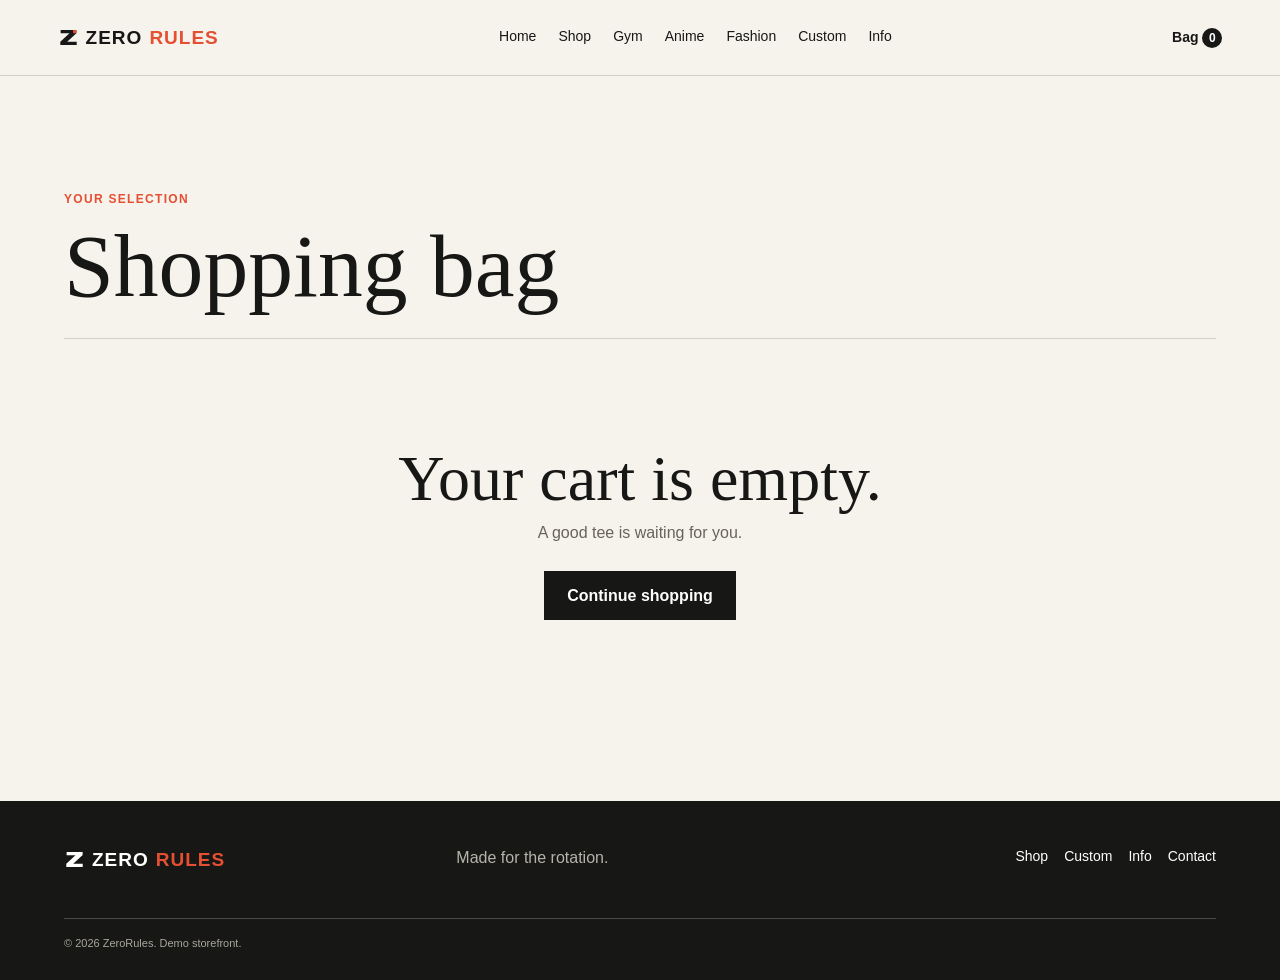
==== cart.html @ 44c37d52 "preview whole site" ====
<!doctype html>
<html lang="en"><head><meta charset="UTF-8" /><meta name="viewport" content="width=device-width, initial-scale=1.0" /><meta name="description" content="Review and manage your ZeroRules shopping bag." /><title>Shopping Bag | ZeroRules</title><link rel="stylesheet" href="css/styles.css" /><script src="js/products.js" defer></script><script src="js/cart.js" defer></script><script src="js/app.js" defer></script></head><body><a class="skip-link" href="#main-content">Skip to shopping bag</a><header class="site-header"><a class="brand" href="index.html" aria-label="ZeroRules home"><img class="brand-logo" src="images/zerorules-mark.svg" alt="" />ZERO<span>RULES</span></a><button class="menu-toggle" type="button" aria-expanded="false" aria-controls="primary-nav">Menu</button><nav class="primary-nav" id="primary-nav" aria-label="Primary navigation"><a href="index.html">Home</a><a href="products.html">Shop</a><a href="products.html?category=gym">Gym</a><a href="products.html?category=anime">Anime</a><a href="products.html?category=fashionable">Fashion</a><a href="products.html?category=custom">Custom</a><a href="info.html">Info</a></nav><a class="cart-link active" href="cart.html" aria-label="Shopping bag">Bag <span data-cart-count>0</span></a></header><main id="main-content" class="cart-page" data-cart-page></main><footer class="site-footer"><a class="brand" href="index.html"><img class="brand-logo" src="images/zerorules-mark.svg" alt="" />ZERO<span>RULES</span></a><p>Made for the rotation.</p><div><a href="products.html">Shop</a><a href="products.html?category=custom">Custom</a><a href="info.html">Info</a><a href="mailto:owner@zerorules.in">Contact</a></div><small>© 2026 ZeroRules. Demo storefront.</small></footer></body></html>
---- css/styles.css ----
:root { --ink: #171715; --paper: #f6f3ed; --acid: #e54f32; --blue: #345adf; --line: #d5d0c7; --muted: #67635c; --display: Georgia, "Times New Roman", serif; --sans: "Trebuchet MS", "Segoe UI", sans-serif; }
* { box-sizing: border-box; }
html { scroll-behavior: smooth; }
body { margin: 0; background: var(--paper); color: var(--ink); font-family: var(--sans); font-size: 16px; line-height: 1.45; }
img { display: block; max-width: 100%; }
a { color: inherit; text-decoration: none; }
button, input, select { font: inherit; }
button, a, input, select { -webkit-tap-highlight-color: transparent; }
:focus-visible { outline: 3px solid var(--blue); outline-offset: 3px; }
.skip-link { position: fixed; top: 8px; left: 8px; z-index: 10; transform: translateY(-150%); background: var(--ink); color: white; padding: 10px 14px; }
.skip-link:focus { transform: translateY(0); }
.site-header { min-height: 76px; padding: 0 4.5vw; display: flex; align-items: center; gap: 28px; border-bottom: 1px solid var(--line); position: relative; background: var(--paper); z-index: 3; }
.brand { display: inline-flex; align-items: center; gap: 7px; font-weight: 900; letter-spacing: 1px; font-size: 19px; white-space: nowrap; }
.brand span { color: var(--acid); }
.brand-logo { width: 21px; height: 21px; flex: 0 0 21px; }
.site-footer .brand-logo { filter: brightness(0) invert(1); }
.primary-nav { display: flex; gap: 22px; margin: 0 auto; font-size: 14px; }
.primary-nav a { border-bottom: 2px solid transparent; padding: 5px 0; }
.primary-nav a:hover, .primary-nav a.active { border-color: var(--acid); }
.cart-link { font-weight: bold; font-size: 14px; white-space: nowrap; }
.cart-link span { display: inline-grid; place-items: center; min-width: 20px; height: 20px; padding: 0 5px; color: white; background: var(--ink); border-radius: 50%; font-size: 12px; }
.menu-toggle { display: none; background: none; border: 0; font-weight: bold; cursor: pointer; }
.hero { min-height: min(720px, calc(100vh - 76px)); display: grid; grid-template-columns: 1fr 1fr; position: relative; overflow: hidden; border-bottom: 1px solid var(--line); }
.hero-copy { padding: clamp(70px, 11vw, 154px) 8vw 60px 9vw; align-self: center; position: relative; z-index: 1; }
.eyebrow { color: var(--acid); font-size: 12px; font-weight: 900; letter-spacing: 1.3px; text-transform: uppercase; margin: 0 0 15px; }
h1, h2, h3, p { margin-top: 0; }
h1, h2 { font-family: var(--display); font-weight: 500; line-height: .94; letter-spacing: 0; }
.hero h1 { font-size: clamp(58px, 7vw, 108px); margin-bottom: 25px; }
.hero-text { max-width: 390px; font-size: 17px; color: var(--muted); }
.button-row { margin-top: 35px; display: flex; align-items: center; gap: 25px; flex-wrap: wrap; }
.button { border: 1px solid var(--ink); display: inline-flex; align-items: center; justify-content: center; min-height: 48px; padding: 12px 22px; font-weight: bold; cursor: pointer; transition: transform .2s ease, background .2s ease, color .2s ease; }
.button:hover { transform: translateY(-3px); }
.button-dark { background: var(--ink); color: white; }
.button-dark:hover { background: var(--acid); border-color: var(--acid); }
.button-light { background: transparent; color: var(--paper); border-color: var(--paper); }
.button-light:hover { background: var(--paper); color: var(--ink); }
.text-link { font-size: 14px; font-weight: bold; border-bottom: 1px solid currentColor; padding-bottom: 3px; }
.hero-image { height: 100%; min-height: 480px; background: var(--blue); overflow: hidden; }
.hero-image img { width: 100%; height: 100%; object-fit: cover; mix-blend-mode: multiply; transition: transform .6s ease; }
.hero:hover .hero-image img { transform: scale(1.04); }
.image-caption { position: absolute; right: 4.5vw; bottom: 18px; margin: 0; color: white; font-size: 12px; font-weight: bold; letter-spacing: 1px; }
.hero-sticker { position: absolute; left: calc(50% - 38px); bottom: 45px; display: grid; place-items: center; width: 100px; height: 100px; padding: 10px; background: var(--acid); border-radius: 50%; color: white; font-size: 14px; font-weight: 900; line-height: .95; text-align: center; transform: rotate(-12deg); }
.marquee { display: flex; justify-content: space-around; align-items: center; gap: 22px; min-height: 55px; padding: 10px 4vw; background: var(--ink); color: white; overflow: hidden; font-size: 12px; font-weight: bold; letter-spacing: 1px; text-transform: uppercase; white-space: nowrap; }
.marquee span:nth-child(even) { color: var(--acid); font-size: 16px; }
.section { padding: clamp(68px, 9vw, 125px) 5vw; }
.section-heading { display: flex; justify-content: space-between; align-items: flex-end; gap: 20px; margin-bottom: 35px; }
.section h2 { font-size: clamp(40px, 5vw, 70px); margin-bottom: 0; }
.product-grid { display: grid; grid-template-columns: repeat(4, 1fr); gap: 20px; }
.product-card { min-width: 0; }
.product-image { display: block; aspect-ratio: .84; overflow: hidden; background: #e2ddd3; }
.product-image img { height: 100%; width: 100%; object-fit: cover; transition: transform .45s ease; }
.product-card:hover .product-image img { transform: scale(1.05); }
.product-info { padding: 14px 2px 5px; }
.product-meta { color: var(--muted); font-size: 11px; font-weight: bold; letter-spacing: 1px; text-transform: uppercase; margin-bottom: 5px; }
.product-card h3 { font-size: 17px; margin-bottom: 4px; }
.product-card h3 a:hover, .card-link:hover { color: var(--acid); }
.price { margin-bottom: 8px; font-weight: bold; }
.card-sizes { color: var(--muted); font-size: 12px; margin-bottom: 13px; white-space: nowrap; overflow: hidden; text-overflow: ellipsis; }
.card-link { font-size: 13px; font-weight: bold; }
.collections { background: #ded8cc; }
.collection-grid { display: grid; grid-template-columns: repeat(4, 1fr); gap: 14px; }
.collection-card { position: relative; height: clamp(285px, 33vw, 470px); overflow: hidden; background: var(--ink); color: white; }
.collection-card img { height: 100%; width: 100%; object-fit: cover; opacity: .82; transition: transform .55s ease, opacity .3s ease; }
.collection-card:hover img { transform: scale(1.06); opacity: .68; }
.collection-card span { position: absolute; inset: auto 16px 15px; display: flex; justify-content: space-between; align-items: center; font-family: var(--display); font-size: clamp(23px, 2.2vw, 34px); }
.collection-card b { font-family: var(--sans); font-size: 21px; }
.story-section { display: grid; grid-template-columns: .92fr 1.08fr; min-height: 620px; background: var(--blue); color: white; }
.story-figure { min-height: 450px; overflow: hidden; }
.story-figure img { width: 100%; height: 100%; object-fit: cover; mix-blend-mode: multiply; }
.story-copy { max-width: 570px; padding: clamp(65px, 10vw, 140px) 9vw; align-self: center; }
.story-copy .eyebrow { color: #ffdd5a; }
.story-copy h2 { font-size: clamp(43px, 5.2vw, 78px); margin-bottom: 24px; }
.story-copy > p:not(.eyebrow) { color: #e5e9ff; max-width: 450px; margin-bottom: 30px; }
.newsletter { text-align: center; border-bottom: 1px solid var(--line); }
.newsletter h2 { font-size: clamp(42px, 6vw, 82px); }
.signup-form { max-width: 600px; display: flex; gap: 8px; margin: 30px auto 0; }
.signup-form input { min-width: 0; flex: 1; min-height: 48px; padding: 12px 14px; border: 1px solid var(--ink); background: transparent; }
.form-message { min-height: 24px; margin: 12px 0 0; font-size: 14px; }
.site-footer { display: grid; grid-template-columns: 1.2fr 1fr 1.4fr; gap: 25px; padding: 45px 5vw 28px; background: var(--ink); color: white; }
.site-footer p { margin: 0; color: #b6b3ac; }
.site-footer div { display: flex; flex-wrap: wrap; justify-content: flex-end; gap: 16px; font-size: 14px; }
.site-footer a:hover { color: #ffdd5a; }
.site-footer small { grid-column: 1 / -1; margin-top: 20px; padding-top: 17px; border-top: 1px solid #4b4944; color: #aaa69e; font-size: 11px; }
.shop-page { padding: 0 5vw 100px; }
.shop-intro { padding: clamp(70px, 10vw, 140px) 0 55px; border-bottom: 1px solid var(--line); }
.shop-intro h1 { font-size: clamp(55px, 8vw, 105px); margin-bottom: 18px; }
.shop-intro > p:last-child { color: var(--muted); }
.filter-bar { display: flex; gap: 10px; padding: 27px 0 12px; overflow-x: auto; }
.filter-bar button { flex: 0 0 auto; padding: 9px 13px; border: 1px solid var(--line); background: transparent; color: var(--ink); font-size: 13px; font-weight: bold; cursor: pointer; transition: background .2s ease, color .2s ease; }
.filter-bar button:hover, .filter-bar button.selected { border-color: var(--ink); background: var(--ink); color: white; }
.product-count { color: var(--muted); font-size: 13px; margin: 6px 0 24px; }
.shop-grid { grid-template-columns: repeat(4, 1fr); }
.product-page { padding: clamp(30px, 5vw, 70px) 5vw 100px; }
.product-detail { display: grid; grid-template-columns: minmax(0, 1.08fr) minmax(330px, .92fr); gap: clamp(32px, 7vw, 110px); max-width: 1350px; margin: auto; }
.detail-image { background: #e2ddd3; aspect-ratio: .92; }
.detail-image img { width: 100%; height: 100%; object-fit: cover; }
.detail-content { padding-top: 18px; }
.back-link { display: inline-block; margin-bottom: 62px; font-size: 13px; font-weight: bold; border-bottom: 1px solid currentColor; }
.detail-content h1 { font-size: clamp(48px, 6vw, 84px); margin: 0 0 15px; }
.detail-price { font-size: 22px; font-weight: bold; margin-bottom: 28px; }
.detail-description { color: var(--muted); max-width: 450px; font-size: 17px; margin-bottom: 36px; }
.purchase-form { max-width: 440px; display: grid; grid-template-columns: 1fr 90px; gap: 9px; }
.purchase-form label { font-size: 12px; font-weight: bold; letter-spacing: 1px; text-transform: uppercase; margin-top: 10px; }
.purchase-form select, .purchase-form input { min-height: 48px; padding: 11px; border: 1px solid var(--ink); background: transparent; }
.purchase-form .button { grid-column: 1 / -1; margin-top: 18px; }
.cart-note { grid-column: 1 / -1; min-height: 21px; margin: 4px 0 0; color: var(--blue); font-size: 14px; font-weight: bold; }
.cart-page { max-width: 1320px; min-height: 620px; margin: 0 auto; padding: clamp(65px, 9vw, 120px) 5vw; }
.cart-heading { margin-bottom: 45px; border-bottom: 1px solid var(--line); padding-bottom: 30px; }
.cart-heading h1 { margin: 0; font-size: clamp(54px, 7vw, 90px); }
.cart-recovery { margin: -25px 0 28px; color: var(--acid); font-weight: bold; }
.cart-layout { display: grid; grid-template-columns: minmax(0, 1fr) 340px; align-items: start; gap: clamp(35px, 6vw, 90px); }
.cart-list { border-top: 1px solid var(--line); }
.cart-item { display: grid; grid-template-columns: 130px minmax(0, 1fr) auto; gap: 20px; padding: 20px 0; border-bottom: 1px solid var(--line); }
.cart-item > img { width: 130px; height: 154px; object-fit: cover; background: #e2ddd3; }
.cart-item-info h2 { font-size: 20px; margin: 0 0 6px; }
.cart-size, .cart-unit-price { color: var(--muted); font-size: 14px; margin-bottom: 4px; }
.quantity-controls { display: flex; width: 125px; height: 36px; margin-top: 16px; border: 1px solid var(--ink); }
.quantity-controls input { width: 44px; border: 0; border-left: 1px solid var(--line); border-right: 1px solid var(--line); background: transparent; text-align: center; -moz-appearance: textfield; }
.quantity-controls input::-webkit-inner-spin-button, .quantity-controls input::-webkit-outer-spin-button { appearance: none; margin: 0; }
.quantity-button { width: 38px; padding: 0; border: 0; background: transparent; font-size: 20px; cursor: pointer; }
.quantity-button:hover:not(:disabled) { background: var(--ink); color: white; }
.quantity-button:disabled { cursor: not-allowed; color: #aaa69e; }
.remove-button, .clear-cart { padding: 0; border: 0; border-bottom: 1px solid currentColor; background: transparent; color: var(--muted); font-size: 12px; font-weight: bold; cursor: pointer; }
.remove-button { margin-top: 15px; }
.remove-button:hover, .clear-cart:hover { color: var(--acid); }
.item-subtotal { margin: 28px 0 0; font-weight: bold; white-space: nowrap; }
.cart-summary { position: sticky; top: 20px; padding: 27px; background: #ded8cc; }
.cart-summary h2 { font-size: 28px; margin-bottom: 25px; }
.summary-line, .summary-total { display: flex; justify-content: space-between; gap: 20px; margin: 0; }
.summary-line { padding-bottom: 18px; color: var(--muted); border-bottom: 1px solid #bbb4a9; }
.summary-total { padding: 18px 0 25px; font-size: 19px; }
.cart-summary .button { width: 100%; margin-bottom: 18px; }
.cart-summary .text-link { display: inline-block; margin-bottom: 25px; }
.empty-cart { max-width: 580px; padding: 65px 0; text-align: center; margin: 0 auto; }
.empty-cart h2 { font-size: clamp(40px, 5vw, 65px); margin-bottom: 12px; }
.empty-cart p { color: var(--muted); margin-bottom: 27px; }
.info-page { max-width: 1320px; margin: 0 auto; padding: clamp(70px, 10vw, 140px) 5vw; }
.info-hero { max-width: 800px; margin-bottom: clamp(65px, 9vw, 115px); }
.info-hero h1 { font-size: clamp(58px, 8vw, 110px); margin-bottom: 23px; }
.info-hero > p:last-child { max-width: 520px; color: var(--muted); font-size: 18px; }
.quality-grid { display: grid; grid-template-columns: repeat(3, 1fr); border-top: 1px solid var(--ink); border-bottom: 1px solid var(--ink); }
.quality-grid article { min-height: 315px; padding: 28px; border-right: 1px solid var(--ink); }
.quality-grid article:last-child { border-right: 0; }
.quality-number { color: var(--acid); font-family: var(--display); font-size: 58px; line-height: 1; margin-bottom: 48px; }
.quality-grid h2 { font-size: 28px; margin-bottom: 10px; }
.quality-grid article > p:last-child { color: var(--muted); max-width: 270px; }
.owner-contact { display: flex; align-items: flex-end; justify-content: space-between; gap: 28px; padding: clamp(65px, 9vw, 115px) 0 15px; }
.owner-contact h2 { font-size: clamp(42px, 5vw, 70px); margin-bottom: 17px; }
.owner-contact p:not(.eyebrow) { max-width: 460px; color: var(--muted); }
.sr-only { position: absolute; width: 1px; height: 1px; padding: 0; margin: -1px; overflow: hidden; clip: rect(0, 0, 0, 0); white-space: nowrap; border: 0; }
@media (max-width: 900px) { .primary-nav { gap: 13px; } .product-grid, .shop-grid { grid-template-columns: repeat(2, 1fr); } .collection-grid { grid-template-columns: repeat(2, 1fr); } .collection-card { height: 380px; } .hero-copy { padding-left: 6vw; } .hero-sticker { left: calc(50% - 50px); } }
@media (max-width: 650px) { .site-header { min-height: 66px; padding: 0 5vw; gap: 15px; } .menu-toggle { display: block; margin-left: auto; padding: 8px 0; } .primary-nav { display: none; position: absolute; top: 65px; left: 0; right: 0; padding: 18px 5vw 22px; background: var(--paper); border-bottom: 1px solid var(--line); flex-direction: column; gap: 12px; } .primary-nav.is-open { display: flex; } .cart-link { font-size: 12px; } .hero { min-height: auto; grid-template-columns: 1fr; } .hero-copy { padding: 80px 8vw 55px; } .hero-image { min-height: 430px; } .hero-sticker { left: auto; right: 18px; bottom: 367px; width: 86px; height: 86px; font-size: 12px; } .image-caption { right: 18px; } .marquee { justify-content: flex-start; } .marquee span:nth-last-child(-n+3) { display: none; } .section { padding: 65px 5vw; } .section-heading { align-items: flex-start; flex-direction: column; margin-bottom: 28px; } .product-grid, .shop-grid { gap: 14px; } .product-card h3 { font-size: 15px; } .card-sizes { font-size: 11px; } .collection-card { height: 310px; } .story-section { grid-template-columns: 1fr; } .story-figure { min-height: 370px; } .story-copy { padding: 70px 8vw; } .signup-form { flex-direction: column; } .site-footer { grid-template-columns: 1fr; padding: 40px 5vw 25px; } .site-footer div { justify-content: flex-start; } .product-detail { grid-template-columns: 1fr; gap: 25px; } .detail-content { padding-top: 0; } .back-link { margin-bottom: 38px; } .cart-layout { grid-template-columns: 1fr; gap: 30px; } .cart-item { grid-template-columns: 88px minmax(0, 1fr); gap: 14px; } .cart-item > img { width: 88px; height: 112px; } .item-subtotal { grid-column: 2; margin: 0; } .cart-summary { position: static; } .quality-grid { grid-template-columns: 1fr; } .quality-grid article { min-height: 0; padding: 27px 0; border-right: 0; border-bottom: 1px solid var(--ink); } .quality-grid article:last-child { border-bottom: 0; } .quality-number { margin-bottom: 20px; } .owner-contact { align-items: flex-start; flex-direction: column; } }
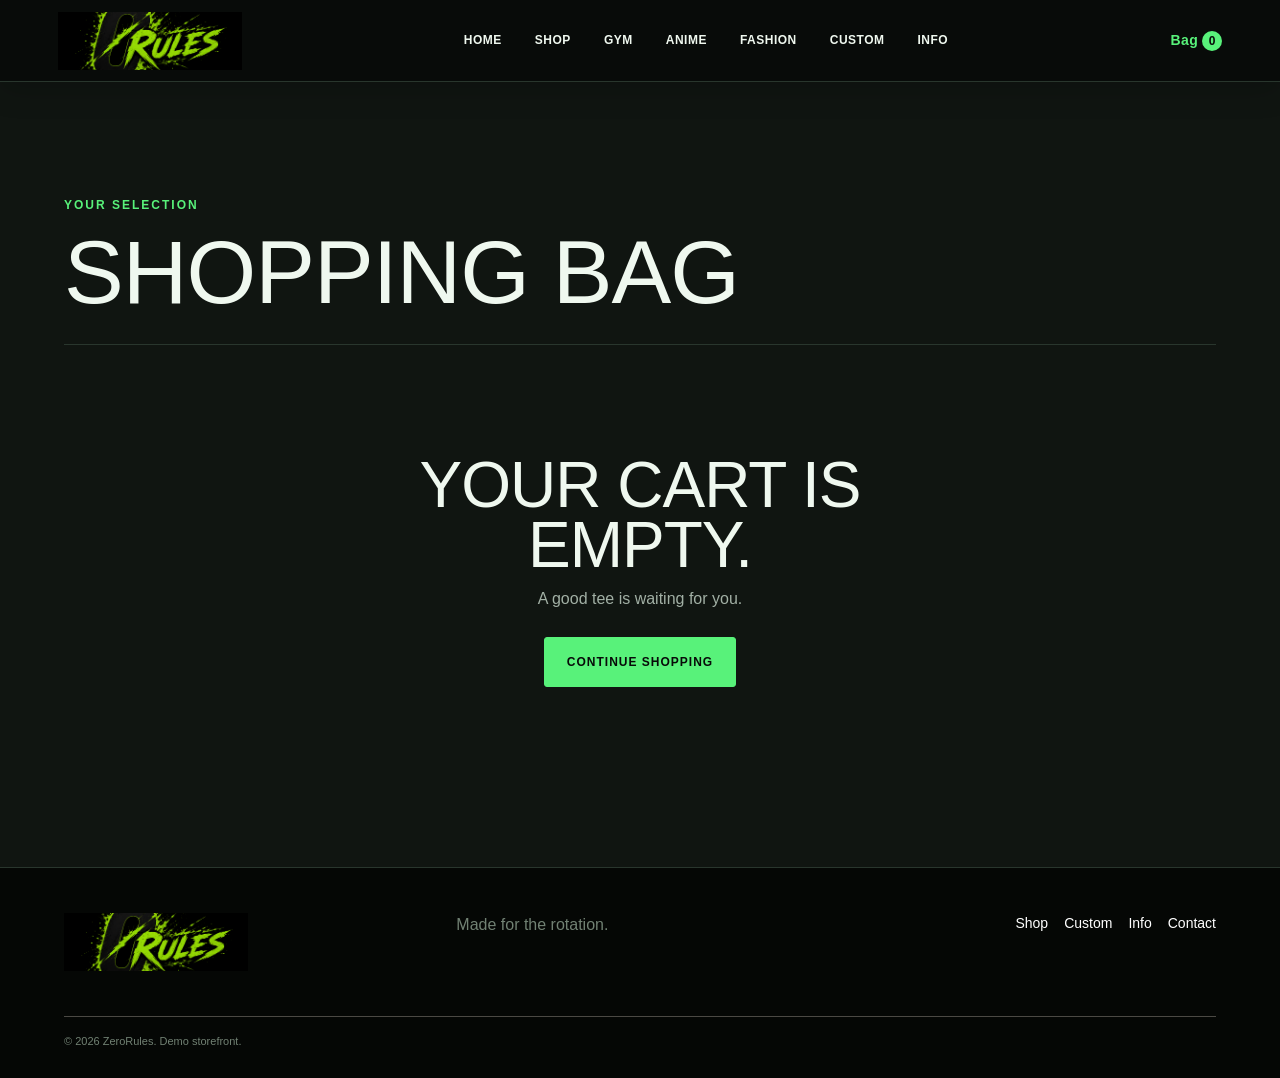
==== commit a69710e8: "black+green design" ====
--- a/cart.html
+++ b/cart.html
@@ -1,2 +1,2 @@
 <!doctype html>
-<html lang="en"><head><meta charset="UTF-8" /><meta name="viewport" content="width=device-width, initial-scale=1.0" /><meta name="description" content="Review and manage your ZeroRules shopping bag." /><title>Shopping Bag | ZeroRules</title><link rel="stylesheet" href="css/styles.css" /><script src="js/products.js" defer></script><script src="js/cart.js" defer></script><script src="js/app.js" defer></script></head><body><a class="skip-link" href="#main-content">Skip to shopping bag</a><header class="site-header"><a class="brand" href="index.html" aria-label="ZeroRules home"><img class="brand-logo" src="images/zerorules-mark.svg" alt="" />ZERO<span>RULES</span></a><button class="menu-toggle" type="button" aria-expanded="false" aria-controls="primary-nav">Menu</button><nav class="primary-nav" id="primary-nav" aria-label="Primary navigation"><a href="index.html">Home</a><a href="products.html">Shop</a><a href="products.html?category=gym">Gym</a><a href="products.html?category=anime">Anime</a><a href="products.html?category=fashionable">Fashion</a><a href="products.html?category=custom">Custom</a><a href="info.html">Info</a></nav><a class="cart-link active" href="cart.html" aria-label="Shopping bag">Bag <span data-cart-count>0</span></a></header><main id="main-content" class="cart-page" data-cart-page></main><footer class="site-footer"><a class="brand" href="index.html"><img class="brand-logo" src="images/zerorules-mark.svg" alt="" />ZERO<span>RULES</span></a><p>Made for the rotation.</p><div><a href="products.html">Shop</a><a href="products.html?category=custom">Custom</a><a href="info.html">Info</a><a href="mailto:owner@zerorules.in">Contact</a></div><small>© 2026 ZeroRules. Demo storefront.</small></footer></body></html>+<html lang="en"><head><meta charset="UTF-8" /><meta name="viewport" content="width=device-width, initial-scale=1.0" /><meta name="description" content="Review and manage your ZeroRules shopping bag." /><title>Shopping Bag | ZeroRules</title><link rel="stylesheet" href="css/styles.css" /><script src="js/products.js" defer></script><script src="js/cart.js" defer></script><script src="js/app.js" defer></script></head><body><a class="skip-link" href="#main-content">Skip to shopping bag</a><header class="site-header"><a class="brand" href="index.html" aria-label="0 Rules home"><img class="brand-logo" src="images/zerorules-mark.png" alt="0 Rules" /></a><button class="menu-toggle" type="button" aria-expanded="false" aria-controls="primary-nav">Menu</button><nav class="primary-nav" id="primary-nav" aria-label="Primary navigation"><a href="index.html">Home</a><a href="products.html">Shop</a><a href="products.html?category=gym">Gym</a><a href="products.html?category=anime">Anime</a><a href="products.html?category=fashionable">Fashion</a><a href="products.html?category=custom">Custom</a><a href="info.html">Info</a></nav><a class="cart-link active" href="cart.html" aria-label="Shopping bag">Bag <span data-cart-count>0</span></a></header><main id="main-content" class="cart-page" data-cart-page></main><footer class="site-footer"><a class="brand" href="index.html"><img class="brand-logo" src="images/zerorules-mark.png" alt="0 Rules" /></a><p>Made for the rotation.</p><div><a href="products.html">Shop</a><a href="products.html?category=custom">Custom</a><a href="info.html">Info</a><a href="mailto:owner@zerorules.in">Contact</a></div><small>© 2026 ZeroRules. Demo storefront.</small></footer></body></html>
--- a/css/styles.css
+++ b/css/styles.css
@@ -10,10 +10,9 @@
 .skip-link { position: fixed; top: 8px; left: 8px; z-index: 10; transform: translateY(-150%); background: var(--ink); color: white; padding: 10px 14px; }
 .skip-link:focus { transform: translateY(0); }
 .site-header { min-height: 76px; padding: 0 4.5vw; display: flex; align-items: center; gap: 28px; border-bottom: 1px solid var(--line); position: relative; background: var(--paper); z-index: 3; }
-.brand { display: inline-flex; align-items: center; gap: 7px; font-weight: 900; letter-spacing: 1px; font-size: 19px; white-space: nowrap; }
-.brand span { color: var(--acid); }
-.brand-logo { width: 21px; height: 21px; flex: 0 0 21px; }
-.site-footer .brand-logo { filter: brightness(0) invert(1); }
+.brand { display: inline-flex; align-items: center; width: 148px; height: 36px; white-space: nowrap; }
+.brand-logo { display: block; width: 148px; height: auto; }
+.site-footer .brand-logo { filter: grayscale(1) brightness(0) invert(1); }
 .primary-nav { display: flex; gap: 22px; margin: 0 auto; font-size: 14px; }
 .primary-nav a { border-bottom: 2px solid transparent; padding: 5px 0; }
 .primary-nav a:hover, .primary-nav a.active { border-color: var(--acid); }
@@ -149,4 +148,116 @@
 .owner-contact p:not(.eyebrow) { max-width: 460px; color: var(--muted); }
 .sr-only { position: absolute; width: 1px; height: 1px; padding: 0; margin: -1px; overflow: hidden; clip: rect(0, 0, 0, 0); white-space: nowrap; border: 0; }
 @media (max-width: 900px) { .primary-nav { gap: 13px; } .product-grid, .shop-grid { grid-template-columns: repeat(2, 1fr); } .collection-grid { grid-template-columns: repeat(2, 1fr); } .collection-card { height: 380px; } .hero-copy { padding-left: 6vw; } .hero-sticker { left: calc(50% - 50px); } }
-@media (max-width: 650px) { .site-header { min-height: 66px; padding: 0 5vw; gap: 15px; } .menu-toggle { display: block; margin-left: auto; padding: 8px 0; } .primary-nav { display: none; position: absolute; top: 65px; left: 0; right: 0; padding: 18px 5vw 22px; background: var(--paper); border-bottom: 1px solid var(--line); flex-direction: column; gap: 12px; } .primary-nav.is-open { display: flex; } .cart-link { font-size: 12px; } .hero { min-height: auto; grid-template-columns: 1fr; } .hero-copy { padding: 80px 8vw 55px; } .hero-image { min-height: 430px; } .hero-sticker { left: auto; right: 18px; bottom: 367px; width: 86px; height: 86px; font-size: 12px; } .image-caption { right: 18px; } .marquee { justify-content: flex-start; } .marquee span:nth-last-child(-n+3) { display: none; } .section { padding: 65px 5vw; } .section-heading { align-items: flex-start; flex-direction: column; margin-bottom: 28px; } .product-grid, .shop-grid { gap: 14px; } .product-card h3 { font-size: 15px; } .card-sizes { font-size: 11px; } .collection-card { height: 310px; } .story-section { grid-template-columns: 1fr; } .story-figure { min-height: 370px; } .story-copy { padding: 70px 8vw; } .signup-form { flex-direction: column; } .site-footer { grid-template-columns: 1fr; padding: 40px 5vw 25px; } .site-footer div { justify-content: flex-start; } .product-detail { grid-template-columns: 1fr; gap: 25px; } .detail-content { padding-top: 0; } .back-link { margin-bottom: 38px; } .cart-layout { grid-template-columns: 1fr; gap: 30px; } .cart-item { grid-template-columns: 88px minmax(0, 1fr); gap: 14px; } .cart-item > img { width: 88px; height: 112px; } .item-subtotal { grid-column: 2; margin: 0; } .cart-summary { position: static; } .quality-grid { grid-template-columns: 1fr; } .quality-grid article { min-height: 0; padding: 27px 0; border-right: 0; border-bottom: 1px solid var(--ink); } .quality-grid article:last-child { border-bottom: 0; } .quality-number { margin-bottom: 20px; } .owner-contact { align-items: flex-start; flex-direction: column; } }+@media (max-width: 650px) { .site-header { min-height: 66px; padding: 0 5vw; gap: 15px; } .menu-toggle { display: block; margin-left: auto; padding: 8px 0; } .primary-nav { display: none; position: absolute; top: 65px; left: 0; right: 0; padding: 18px 5vw 22px; background: var(--paper); border-bottom: 1px solid var(--line); flex-direction: column; gap: 12px; } .primary-nav.is-open { display: flex; } .cart-link { font-size: 12px; } .hero { min-height: auto; grid-template-columns: 1fr; } .hero-copy { padding: 80px 8vw 55px; } .hero-image { min-height: 430px; } .hero-sticker { left: auto; right: 18px; bottom: 367px; width: 86px; height: 86px; font-size: 12px; } .image-caption { right: 18px; } .marquee { justify-content: flex-start; } .marquee span:nth-last-child(-n+3) { display: none; } .section { padding: 65px 5vw; } .section-heading { align-items: flex-start; flex-direction: column; margin-bottom: 28px; } .product-grid, .shop-grid { gap: 14px; } .product-card h3 { font-size: 15px; } .card-sizes { font-size: 11px; } .collection-card { height: 310px; } .story-section { grid-template-columns: 1fr; } .story-figure { min-height: 370px; } .story-copy { padding: 70px 8vw; } .signup-form { flex-direction: column; } .site-footer { grid-template-columns: 1fr; padding: 40px 5vw 25px; } .site-footer div { justify-content: flex-start; } .product-detail { grid-template-columns: 1fr; gap: 25px; } .detail-content { padding-top: 0; } .back-link { margin-bottom: 38px; } .cart-layout { grid-template-columns: 1fr; gap: 30px; } .cart-item { grid-template-columns: 88px minmax(0, 1fr); gap: 14px; } .cart-item > img { width: 88px; height: 112px; } .item-subtotal { grid-column: 2; margin: 0; } .cart-summary { position: static; } .quality-grid { grid-template-columns: 1fr; } .quality-grid article { min-height: 0; padding: 27px 0; border-right: 0; border-bottom: 1px solid var(--ink); } .quality-grid article:last-child { border-bottom: 0; } .quality-number { margin-bottom: 20px; } .owner-contact { align-items: flex-start; flex-direction: column; } }
+
+/* ZeroRules visual system */
+:root {
+	--ink: #080b09;
+	--paper: #101511;
+	--acid: #58f27a;
+	--blue: #58f27a;
+	--line: #29362d;
+	--muted: #a2b0a5;
+	--display: "Arial Black", "Trebuchet MS", sans-serif;
+	--sans: "Trebuchet MS", "Segoe UI", sans-serif;
+}
+body { background: var(--paper); color: #eff8ef; }
+:focus-visible { outline-color: var(--acid); }
+.site-header { min-height: 82px; background: rgba(8, 11, 9, .96); border-bottom: 1px solid var(--line); box-shadow: 0 8px 30px rgba(0, 0, 0, .18); }
+.brand { width: 184px; height: 58px; }
+.brand-logo { width: 184px; height: 58px; object-fit: cover; object-position: center; }
+.primary-nav { gap: 7px; font-size: 12px; font-weight: 900; letter-spacing: .5px; text-transform: uppercase; }
+.primary-nav a { border: 1px solid transparent; border-radius: 999px; padding: 9px 12px; transition: background .2s ease, border-color .2s ease, color .2s ease, transform .2s ease; }
+.primary-nav a:hover, .primary-nav a.active { border-color: var(--acid); background: rgba(88, 242, 122, .1); color: var(--acid); transform: translateY(-2px); }
+.cart-link { color: var(--acid); letter-spacing: .4px; }
+.cart-link span { color: var(--ink); background: var(--acid); }
+.menu-toggle { color: var(--acid); text-transform: uppercase; letter-spacing: 1px; }
+h1, h2 { font-family: var(--display); text-transform: uppercase; letter-spacing: -1px; }
+.eyebrow { color: var(--acid); letter-spacing: 2px; }
+.hero { min-height: min(740px, calc(100vh - 82px)); border-color: var(--line); background: var(--ink); }
+.hero-copy { padding-left: 8vw; }
+.hero h1 { font-size: clamp(52px, 7.4vw, 112px); letter-spacing: -3px; }
+.hero-text { color: var(--muted); }
+.button { min-height: 50px; border-radius: 3px; text-transform: uppercase; letter-spacing: 1px; font-size: 12px; transition: transform .22s ease, background .22s ease, color .22s ease, box-shadow .22s ease; }
+.button:hover { transform: translateY(-3px); box-shadow: 5px 5px 0 var(--acid); }
+.button-dark { background: var(--acid); border-color: var(--acid); color: var(--ink); }
+.button-dark:hover { background: #a8ffb8; border-color: #a8ffb8; color: var(--ink); }
+.button-light { color: var(--acid); border-color: var(--acid); }
+.button-light:hover { background: var(--acid); color: var(--ink); }
+.text-link { color: var(--acid); border-color: var(--acid); text-transform: uppercase; letter-spacing: 1px; font-size: 12px; }
+.hero-image { background: var(--acid); }
+.hero-image img { mix-blend-mode: multiply; opacity: .9; }
+.image-caption { color: var(--acid); text-transform: uppercase; }
+.hero-sticker { background: var(--acid); color: var(--ink); }
+.marquee { min-height: 62px; background: var(--acid); color: var(--ink); }
+.marquee span:nth-child(even) { color: var(--ink); }
+.section { background: var(--paper); }
+.section-heading { border-bottom: 1px solid var(--line); padding-bottom: 22px; }
+.section h2 { color: #eff8ef; }
+.product-image { background: #1b271e; border: 1px solid var(--line); }
+.product-card { transition: transform .25s ease; }
+.product-card:hover { transform: translateY(-5px); }
+.product-info { padding-top: 16px; }
+.product-meta, .card-sizes { color: var(--muted); }
+.product-card h3 a { color: #eff8ef; }
+.price { color: var(--acid); }
+.card-link { color: var(--acid); text-transform: uppercase; letter-spacing: .6px; font-size: 11px; }
+.collections { background: #0b100c; }
+.collection-card { background: #18221a; border: 1px solid #344b38; }
+.collection-card img { opacity: .62; }
+.collection-card:hover img { opacity: .42; }
+.collection-card span { color: #eff8ef; text-transform: uppercase; }
+.story-section { background: var(--acid); color: var(--ink); }
+.story-figure img { mix-blend-mode: multiply; }
+.story-copy .eyebrow { color: var(--ink); }
+.story-copy h2 { color: var(--ink); }
+.story-copy > p:not(.eyebrow) { color: #203825; }
+.newsletter { background: #0b100c; border-color: var(--line); }
+.newsletter h2 { color: #eff8ef; }
+.signup-form input { border-color: var(--line); color: #eff8ef; background: #121b15; }
+.signup-form input::placeholder { color: #748579; }
+.site-footer { background: #050705; border-top: 1px solid var(--line); }
+.site-footer .brand-logo { filter: none; }
+.site-footer p, .site-footer small { color: #718173; }
+.site-footer a:hover { color: var(--acid); }
+.shop-page, .product-page, .cart-page, .info-page { background: var(--paper); }
+.shop-intro { border-color: var(--line); }
+.shop-intro h1, .cart-heading h1, .info-hero h1 { color: #eff8ef; }
+.filter-bar button { border-color: var(--line); color: #dce9dc; background: #151d17; border-radius: 999px; }
+.filter-bar button:hover, .filter-bar button.selected { border-color: var(--acid); background: var(--acid); color: var(--ink); }
+.product-count { color: var(--muted); }
+.detail-image { background: #1b271e; border: 1px solid var(--line); }
+.detail-description, .info-hero > p:last-child, .quality-grid article > p:last-child, .owner-contact p:not(.eyebrow) { color: var(--muted); }
+.detail-price { color: var(--acid); }
+.purchase-form select, .purchase-form input, .quantity-controls, .quantity-controls input { border-color: var(--line); color: #eff8ef; background: #151d17; }
+.back-link { color: var(--acid); border-color: var(--acid); }
+.cart-heading, .cart-list, .cart-item, .quality-grid { border-color: var(--line); }
+.cart-summary { background: #19251b; border: 1px solid #344b38; }
+.summary-line { border-color: #344b38; color: var(--muted); }
+.summary-total { color: var(--acid); }
+.quantity-button { color: #eff8ef; }
+.quantity-button:hover:not(:disabled) { background: var(--acid); color: var(--ink); }
+.remove-button, .clear-cart { color: var(--muted); }
+.empty-cart h2 { color: #eff8ef; }
+.cart-recovery { color: var(--acid); }
+.info-page { min-height: 650px; }
+.quality-grid { border-top-color: var(--acid); border-bottom-color: var(--line); }
+.quality-grid article { border-color: var(--line); }
+.quality-number { color: var(--acid); }
+.quality-grid h2, .owner-contact h2 { color: #eff8ef; }
+.owner-contact { border-top: 1px solid var(--line); }
+@media (max-width: 650px) {
+	.site-header { min-height: 72px; }
+	.brand, .brand-logo { width: 142px; height: 46px; }
+	.primary-nav { top: 71px; background: #080b09; border-color: var(--line); }
+	.primary-nav a { border-radius: 3px; }
+	.hero { min-height: auto; }
+	.hero-copy { padding-top: 76px; }
+	.hero h1 { letter-spacing: -2px; }
+	.marquee { min-height: 54px; }
+	.section-heading { padding-bottom: 17px; }
+	.cart-summary { border-radius: 3px; }
+}
+@media (prefers-reduced-motion: reduce) {
+	*, *::before, *::after { scroll-behavior: auto !important; transition-duration: .01ms !important; animation-duration: .01ms !important; }
+}
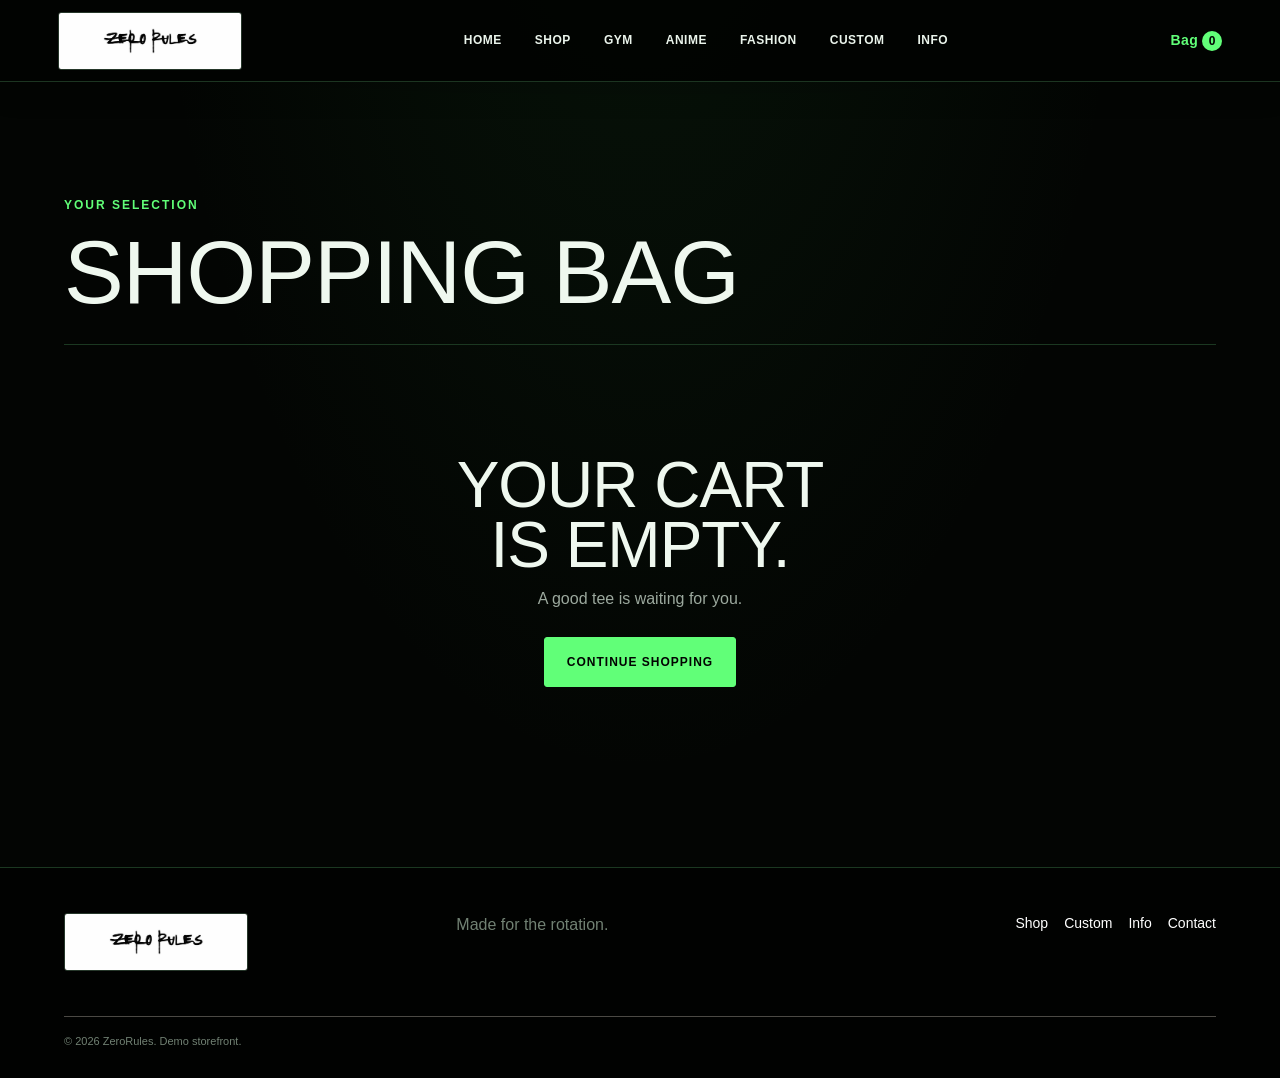
==== commit c34ca7fe: "added turning tshirts  around" ====
--- a/cart.html
+++ b/cart.html
@@ -1,2 +1,2 @@
 <!doctype html>
-<html lang="en"><head><meta charset="UTF-8" /><meta name="viewport" content="width=device-width, initial-scale=1.0" /><meta name="description" content="Review and manage your ZeroRules shopping bag." /><title>Shopping Bag | ZeroRules</title><link rel="stylesheet" href="css/styles.css" /><script src="js/products.js" defer></script><script src="js/cart.js" defer></script><script src="js/app.js" defer></script></head><body><a class="skip-link" href="#main-content">Skip to shopping bag</a><header class="site-header"><a class="brand" href="index.html" aria-label="0 Rules home"><img class="brand-logo" src="images/zerorules-mark.png" alt="0 Rules" /></a><button class="menu-toggle" type="button" aria-expanded="false" aria-controls="primary-nav">Menu</button><nav class="primary-nav" id="primary-nav" aria-label="Primary navigation"><a href="index.html">Home</a><a href="products.html">Shop</a><a href="products.html?category=gym">Gym</a><a href="products.html?category=anime">Anime</a><a href="products.html?category=fashionable">Fashion</a><a href="products.html?category=custom">Custom</a><a href="info.html">Info</a></nav><a class="cart-link active" href="cart.html" aria-label="Shopping bag">Bag <span data-cart-count>0</span></a></header><main id="main-content" class="cart-page" data-cart-page></main><footer class="site-footer"><a class="brand" href="index.html"><img class="brand-logo" src="images/zerorules-mark.png" alt="0 Rules" /></a><p>Made for the rotation.</p><div><a href="products.html">Shop</a><a href="products.html?category=custom">Custom</a><a href="info.html">Info</a><a href="mailto:owner@zerorules.in">Contact</a></div><small>© 2026 ZeroRules. Demo storefront.</small></footer></body></html>+<html lang="en"><head><meta charset="UTF-8" /><meta name="viewport" content="width=device-width, initial-scale=1.0" /><meta name="description" content="Review and manage your ZeroRules shopping bag." /><title>Shopping Bag | ZeroRules</title><link rel="stylesheet" href="css/styles.css" /><script src="js/products.js" defer></script><script src="js/cart.js" defer></script><script src="js/app.js" defer></script></head><body><a class="skip-link" href="#main-content">Skip to shopping bag</a><header class="site-header"><a class="brand" href="index.html" aria-label="0 Rules home"><img class="brand-logo" src="images/zero_rules_final_logo.jpg" alt="Zero Rules" /></a><button class="menu-toggle" type="button" aria-expanded="false" aria-controls="primary-nav">Menu</button><nav class="primary-nav" id="primary-nav" aria-label="Primary navigation"><a href="index.html">Home</a><a href="products.html">Shop</a><a href="products.html?category=gym">Gym</a><a href="products.html?category=anime">Anime</a><a href="products.html?category=fashionable">Fashion</a><a href="products.html?category=custom">Custom</a><a href="info.html">Info</a></nav><a class="cart-link active" href="cart.html" aria-label="Shopping bag">Bag <span data-cart-count>0</span></a></header><main id="main-content" class="cart-page" data-cart-page></main><footer class="site-footer"><a class="brand" href="index.html"><img class="brand-logo" src="images/zero_rules_final_logo.jpg" alt="Zero Rules" /></a><p>Made for the rotation.</p><div><a href="products.html">Shop</a><a href="products.html?category=custom">Custom</a><a href="info.html">Info</a><a href="mailto:owner@zerorules.in">Contact</a></div><small>© 2026 ZeroRules. Demo storefront.</small></footer></body></html>
--- a/css/styles.css
+++ b/css/styles.css
@@ -258,6 +258,75 @@
 	.section-heading { padding-bottom: 17px; }
 	.cart-summary { border-radius: 3px; }
 }
+
+/* ZeroRules black / neon storefront refresh */
+:root {
+	--ink: #020402;
+	--paper: #050806;
+	--acid: #61ff78;
+	--blue: #61ff78;
+	--line: #1b3821;
+	--muted: #9ca99e;
+}
+html, body { background: #030503; color: #eaf4eb; }
+body { background-image: radial-gradient(ellipse at 50% -25%, rgba(40, 130, 54, .13), transparent 55%); }
+.site-header { background: rgba(2, 4, 2, .97); border-color: #1c3521; }
+.brand { width: 184px; height: 58px; overflow: hidden; border: 1px solid #26372a; border-radius: 3px; background: #fff; }
+.brand-logo { width: 184px; height: 58px; object-fit: cover; object-position: center; }
+.site-footer .brand { background: #fff; }
+.primary-nav a:hover, .primary-nav a.active { box-shadow: 0 0 16px rgba(97, 255, 120, .17); }
+h1, h2 { text-wrap: balance; }
+.hero { background: #030503; border-color: var(--line); }
+.hero-copy { background: radial-gradient(ellipse at 15% 45%, rgba(55, 196, 77, .08), transparent 64%); }
+.hero-image { background: #0d1a10; }
+.hero-image img { mix-blend-mode: normal; opacity: .88; }
+.marquee { background: #61ff78; color: #020402; }
+.section, .shop-page, .product-page, .cart-page, .info-page { background: transparent; }
+.section-heading { border-color: var(--line); }
+.product-card { min-width: 0; padding: 10px; border: 1px solid #18291b; background: linear-gradient(150deg, rgba(18, 27, 19, .84), rgba(4, 7, 4, .96)); transition: border-color .25s ease, box-shadow .25s ease, transform .25s ease; }
+.product-card:hover { border-color: rgba(97, 255, 120, .65); box-shadow: 0 0 25px rgba(57, 255, 97, .09); }
+.product-visual { position: relative; overflow: hidden; background: #101710; }
+.product-image { position: relative; background: #101710; border: 1px solid #243629; }
+.product-image img { transition: transform .45s ease; }
+.product-card h3 a, .detail-content h1, .cart-item-info h2 {
+	color: #010301;
+	-webkit-text-stroke: 1px #61ff78;
+	text-shadow: 0 0 5px rgba(97, 255, 120, .68), 0 0 13px rgba(49, 255, 89, .23);
+}
+.product-card h3 a { font-weight: 900; }
+.product-card h3 a:hover { color: #061007; -webkit-text-stroke-color: #a9ffb4; }
+.product-meta { color: #83a98a; }
+.price, .detail-price { color: var(--acid); text-shadow: 0 0 12px rgba(97, 255, 120, .18); }
+.card-link { color: var(--acid); }
+.image-controls { position: absolute; inset: 0; z-index: 2; display: flex; align-items: center; justify-content: space-between; padding: 0 10px; pointer-events: none; }
+.image-turn { display: grid; place-items: center; width: 38px; height: 38px; padding: 0; border: 1px solid rgba(97, 255, 120, .65); border-radius: 50%; background: rgba(2, 5, 3, .82); color: #8bff9b; font-size: 23px; line-height: 1; cursor: pointer; pointer-events: auto; box-shadow: 0 0 14px rgba(62, 255, 97, .14); transition: background .2s ease, color .2s ease, transform .2s ease, box-shadow .2s ease; }
+.image-turn:hover { transform: scale(1.12); background: var(--acid); color: #020402; box-shadow: 0 0 20px rgba(97, 255, 120, .45); }
+.image-turn:focus-visible { outline: 2px solid #d1ffd6; outline-offset: 3px; }
+.collections { background: #070b08; }
+.collection-card { border-color: #1d3b24; }
+.story-section { background: #101b12; border-block: 1px solid #25442b; }
+.story-figure img { mix-blend-mode: normal; }
+.story-copy .eyebrow { color: var(--acid); }
+.story-copy h2, .story-copy > p:not(.eyebrow) { color: #eaf4eb; }
+.newsletter { background: #060906; border-color: var(--line); }
+.site-footer { background: #010201; border-color: var(--line); }
+.filter-bar button { border-radius: 3px; }
+.detail-image { position: relative; overflow: hidden; background: #0c130d; border: 1px solid #25432b; }
+.detail-image img { transition: transform .45s ease; }
+.purchase-form select, .purchase-form input, .signup-form input { color: #eef8ef; }
+.cart-summary { background: #0d150e; border-color: #25432b; }
+.summary-line { border-color: #25432b; }
+.quality-grid { border-color: var(--line); }
+.quality-grid article { border-color: var(--line); }
+.owner-contact { border-color: var(--line); }
+@media (max-width: 650px) {
+	.brand, .brand-logo { width: 142px; height: 46px; }
+	.brand { flex: 0 0 142px; }
+	.primary-nav { background: #050806; }
+	.product-card { padding: 7px; }
+	.image-controls { padding: 0 6px; }
+	.image-turn { width: 32px; height: 32px; font-size: 20px; }
+}
 @media (prefers-reduced-motion: reduce) {
 	*, *::before, *::after { scroll-behavior: auto !important; transition-duration: .01ms !important; animation-duration: .01ms !important; }
 }
